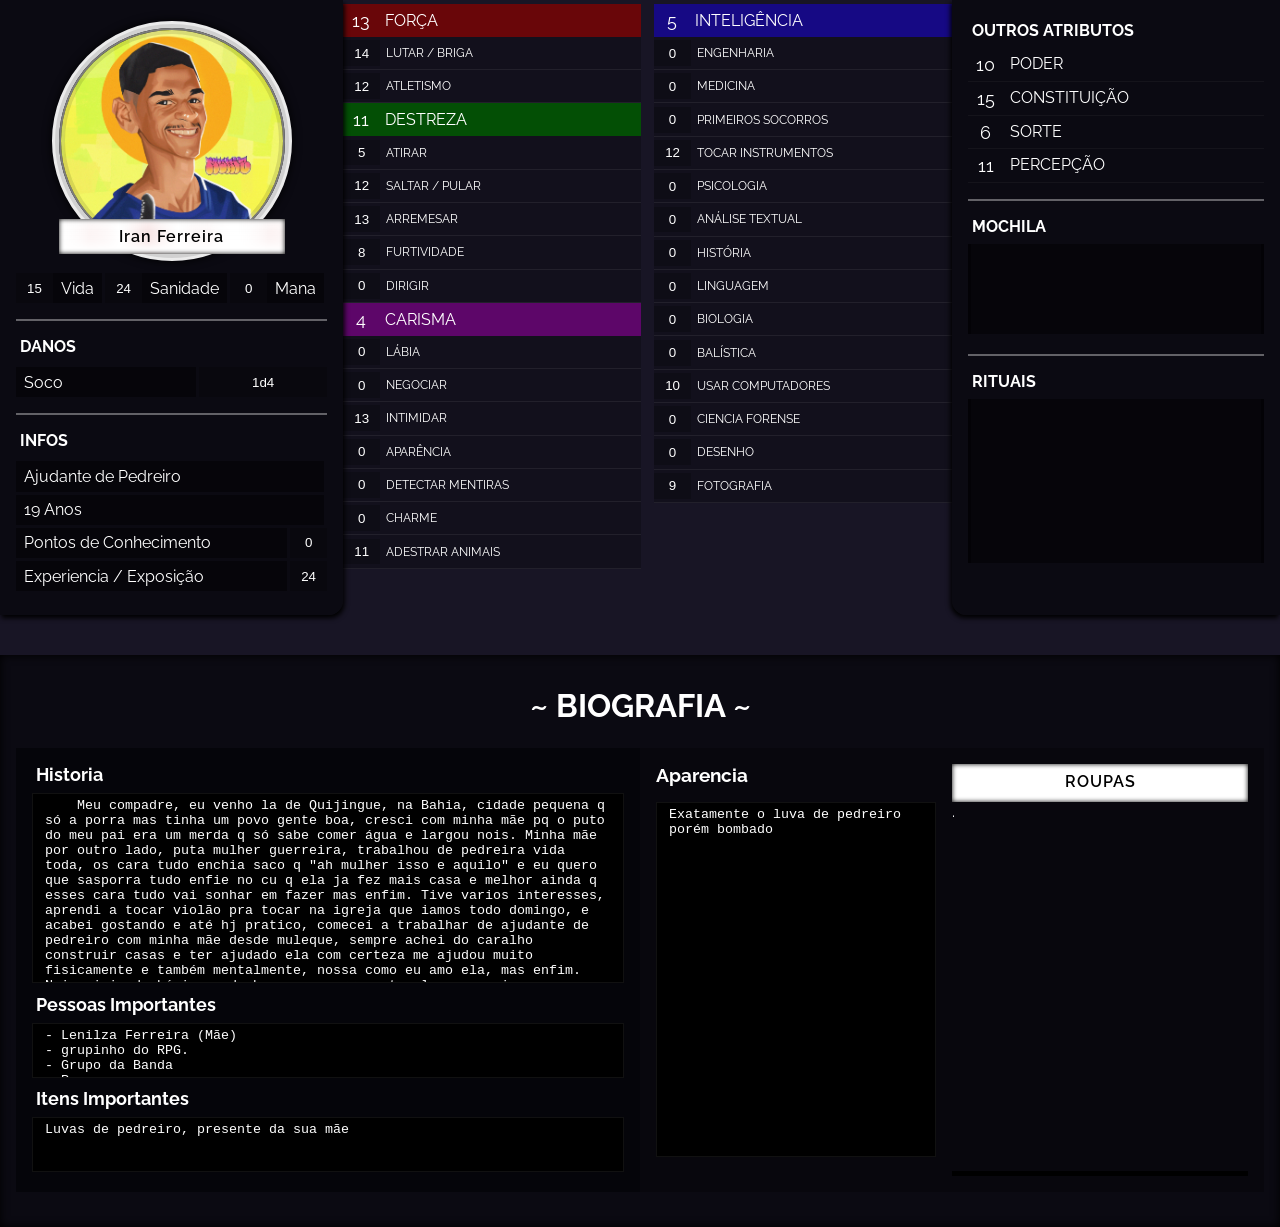
==== index.html @ b9d35552 "added index.html" ====
<!DOCTYPE html>
<html lang="pt-br">
<head>
    <meta charset="UTF-8">
    <meta http-equiv="X-UA-Compatible" content="IE=edge">
    <meta name="viewport" content="width=device-width, initial-scale=1.0">
    <link href="https://fonts.googleapis.com/css2?family=Raleway:wght@200;600&display=swap" rel="stylesheet">
    <link rel="stylesheet" href="iran.css">
    <link rel="stylesheet" href="">
    <title>Iran Ferreira</title>
    <style>

    </style>
</head>
<body>
    <main>
<!-- 
    COMEÇO DO BLOCO PRIMEIRO BLOCO
 -->

    <div class="bloco">
        <div class="left-block-container" >
            <div class="chr-img">
                <img src="./Iran_Ferreira.jpg" alt="">
            </div>
            <div class="block-text-area">
                <div class="left-block-elements lsm" >
                    <div class="teste flex-100">
                        <input type="text" name="" id="vida" class="element-value" value="15" placeholder="18">
                        <div class="element-name" id="vida-name">Vida</div>
                    </div>
                    <div class="teste flex-100">
                        <input type="text" name="" id="" class="element-value" value="24" placeholder="25">
                        <div class="element-name">Sanidade</div>
                    </div>
                    <div class="teste flex-100">
                        <input type="text" name="" id="" class="element-value" value="0" placeholder="0">
                        <div class="element-name">Mana</div>
                    </div>
                </div>
            <!-- RESERVADO PARA QUANDO FOR FAZER O SCRIPT DE ABRIR O CONTAINER DE VIDA E MORTE

                <div class="flex-100 vida-morte">
                    <input type="radio">
                    <input type="radio">
                    <input type="radio">
                    <input type="radio">
                    <input type="radio">
                    <input type="radio">
                </div> -->
            </div>
            <hr>
            <h4>DANOS</h4>
            <div class="block-text-area">
                <div class="left-block-elements">
                    <div class="element-name">Soco</div>
                    <input type="text" name="" id="" class="damage-value" value="1d4">
                </div>
                <hr>
                <h4>INFOS</h4>
                <div class="block-text-area">
                    <div class="left-block-elements">
                        <div class="element-name morte">Ajudante de Pedreiro</div>
                    </div>
                    <div class="left-block-elements">
                        <div class="element-name morte">19 Anos</div>
                    </div>
                    <div class="left-block-elements">
                        <div class="element-name">Pontos de Conhecimento</div>
                        <input type="text" name="" id="" class="element-value" value="0" placeholder="0">
                    </div>
                    <div class="left-block-elements">
                        <div class="element-name">Experiencia / Exposição</div>
                        <input type="text" name="" id="" class="element-value" value="24" placeholder="24">
                    </div>
                </div>
            </div>
        </div>
    </div>

<!-- 
    FIM DO PRIMEIRO BLOCO
    
    COMEÇO DAS PERICIAS E ATRIBUTOS DO PRIMEIRO BLOCO
 -->

    <div class="atributos-pericias a-p-first">
        
        <div class="forca">
            <div class="atributo">
                <input type="text" class="atribute-value" placeholder="0&nbsp;" value="13" id="forca-value">
                <div class="atribute-name" id="forca-name">FORÇA</div>
            </div>
            <div class="pericia-element flex-column">
                <div class="flex-100">
                    <input type="text" value="14" class="element-value pericia-value">
                    <div class="pericia-name">LUTAR / BRIGA</div>
                    <div class="down-btn">
                        
                    </div>
                </div>
                <div class="extra-elements-container">
                    <div class="flex-100 extra-elements">
                        <input type="text" value="13" class="element-value pericia-value">
                        <div class="pericia-name">BASTÕES</div>
                    </div>
                    <div class="flex-100 extra-elements">
                        <input type="text" value="15" class="element-value pericia-value">
                        <div class="pericia-name">MARTELOS</div>
                    </div>
                    <div class="flex-100 extra-elements">
                        <input type="text" value="0" class="element-value pericia-value">
                        <div class="pericia-name">LANÇAS</div>
                    </div>
                    <div class="flex-100 extra-elements">
                        <input type="text" value="0" class="element-value pericia-value">
                        <div class="pericia-name">MACHADOS</div>
                    </div>
                    <div class="flex-100 extra-elements">
                        <input type="text" value="0" class="element-value pericia-value">
                        <div class="pericia-name">ESPADAS</div>
                    </div>
                    <div class="flex-100 extra-elements">
                        <input type="text" value="0" class="element-value pericia-value">
                        <div class="pericia-name">FACAS</div>
                    </div>
                    <div class="flex-100 extra-elements">
                        <input type="text" value="0" class="element-value pericia-value">
                        <div class="pericia-name">FOICES</div>
                    </div>
                </div>
            </div>
            <div class="pericia-element">
                <input type="text" value="12" class="element-value pericia-value">
                <div class="pericia-name">ATLETISMO</div>
            </div>
        </div>
        <div class="destreza">
            <div class="atributo">
                <input type="text" class="atribute-value" placeholder="0&nbsp;" value="11" id="destreza-value">
                <div class="atribute-name" id="destreza-name">DESTREZA</div>
            </div>
            <div class="pericia-element flex-column">
                <div class="flex-100">
                    <input type="text" value="5" class="element-value pericia-value">
                    <div class="pericia-name">ATIRAR</div>
                    <div class="down-btn">
                        
                    </div>                
                </div>
                <div class="extra-elements-container">
                    <div class="flex-100 extra-elements">
                        <input type="text" value="10" class="element-value pericia-value">
                        <div class="pericia-name">PISTOLAS</div>
                    </div>
                    <div class="flex-100 extra-elements">
                        <input type="text" value="0" class="element-value pericia-value">
                        <div class="pericia-name">SHOTGUNS</div>
                    </div>
                    <div class="flex-100 extra-elements">
                        <input type="text" value="0" class="element-value pericia-value">
                        <div class="pericia-name">METRALHADORAS</div>
                    </div>
                    <div class="flex-100 extra-elements">
                        <input type="text" value="0" class="element-value pericia-value">
                        <div class="pericia-name">ARCO E FLECHAS</div>
                    </div>
                    <div class="flex-100 extra-elements">
                        <input type="text" value="0" class="element-value pericia-value">
                        <div class="pericia-name">SNIPER</div>
                    </div>
                    <div class="flex-100 extra-elements">
                        <input type="text" value="0" class="element-value pericia-value">
                        <div class="pericia-name">BESTA / BALESTRA</div>
                    </div>
                </div>
            </div>
            <div class="pericia-element">
                <input type="text" value="12" class="element-value pericia-value">
                <div class="pericia-name">SALTAR / PULAR</div>
            </div>
            <div class="pericia-element">
                <input type="text" value="13" class="element-value pericia-value">
                <div class="pericia-name">ARREMESAR</div>
            </div>
            <div class="pericia-element flex-column">
                <div class="flex-100">
                    <input type="text" value="8" class="element-value pericia-value">
                    <div class="pericia-name">FURTIVIDADE</div>
                    <div class="down-btn">
                        
                    </div>               
                </div>
                <div class="extra-elements-container">
                    <div class="flex-100 extra-elements">
                        <input type="text" value="0" class="element-value pericia-value">
                        <div class="pericia-name">FURTAR</div>
                    </div>
                    <div class="flex-100 extra-elements">
                        <input type="text" value="5" class="element-value pericia-value">
                        <div class="pericia-name">ARROMBAR FECHADURAS</div>
                    </div>
                    <div class="flex-100 extra-elements">
                        <input type="text" value="11" class="element-value pericia-value">
                        <div class="pericia-name">ESCONDER-SE</div>
                    </div>
                </div>
            </div>
            <div class="pericia-element">
                <input type="text" value="0" class="element-value pericia-value">
                <div class="pericia-name">DIRIGIR</div>
            </div>
        </div>
        <div class="carisma">
            <div class="atributo">
                <input type="text" class="atribute-value" placeholder="0&nbsp;" value="4" id="carisma-value">
                <div class="atribute-name" id="carisma-name">CARISMA</div>
            </div>
            <div class="pericia-element">
                <input type="text" value="0" class="element-value pericia-value">
                <div class="pericia-name">LÁBIA</div>
            </div>
            <div class="pericia-element">
                <input type="text" value="0" class="element-value pericia-value">
                <div class="pericia-name">NEGOCIAR</div>
            </div>
            <div class="pericia-element">
                <input type="text" value="13" class="element-value pericia-value">
                <div class="pericia-name">INTIMIDAR</div>
            </div>
            <div class="pericia-element">
                <input type="text" value="0" class="element-value pericia-value">
                <div class="pericia-name">APARÊNCIA</div>
            </div>
            <div class="pericia-element">
                <input type="text" value="0" class="element-value pericia-value">
                <div class="pericia-name">DETECTAR MENTIRAS</div>
            </div>
            <div class="pericia-element">
                <input type="text" value="0" class="element-value pericia-value">
                <div class="pericia-name">CHARME</div>
            </div>
            <div class="pericia-element">
                <input type="text" value="11" class="element-value pericia-value">
                <div class="pericia-name">ADESTRAR ANIMAIS</div>
            </div>
        </div>
    </div>

<!-- FIM DAS PERICIAS E ATRIBUTOS DO PRIMEIRO BLOCO

    COMEÇO DAS PERICIAS E ATRIBUTOS DO SEGUNDO BLOCO
-->

    <div class="atributos-pericias a-p-second">
        <div class="inteligencia">
            <div class="atributo">
                <input type="text" class="atribute-value" placeholder="0&nbsp;" value="5" id="inteligencia-value">
                <div class="atribute-name" id="inteligencia-name">INTELIGÊNCIA</div>
            </div>
            <div class="pericia-element flex-column">
                <div class="flex-100">
                    <input type="text" value="0" class="element-value pericia-value">
                    <div class="pericia-name">ENGENHARIA</div>
                    <div class="down-btn">
                        
                    </div>                
                </div>
                <div class="extra-elements-container">
                    <div class="flex-100 extra-elements">
                        <input type="text" value="0" class="element-value pericia-value">
                        <div class="pericia-name">ENGENHARIA DE AUTOMÓVEIS</div>
                    </div>
                    <div class="flex-100 extra-elements">
                        <input type="text" value="0" class="element-value pericia-value">
                        <div class="pericia-name">ENGENHARIA EXPLOSIVA</div>
                    </div>
                    <div class="flex-100 extra-elements">
                        <input type="text" value="0" class="element-value pericia-value">
                        <div class="pericia-name">ENGENHARIA DA COMPUTAÇÃO</div>
                    </div>
                </div>
            </div>
            <div class="pericia-element">
                <input type="text" value="0" class="element-value pericia-value">
                <div class="pericia-name">MEDICINA</div>
            </div>
            <div class="pericia-element">
                <input type="text" value="0" class="element-value pericia-value">
                <div class="pericia-name">PRIMEIROS SOCORROS</div>
            </div>
            <div class="pericia-element flex-column">
                <div class="flex-100">
                    <input type="text" value="12" class="element-value pericia-value">
                    <div class="pericia-name">TOCAR INSTRUMENTOS</div>
                    <div class="down-btn">
                        
                    </div>                
                </div>
                <div class="extra-elements-container">
                    <div class="flex-100 extra-elements">
                        <input type="text" value="0" class="element-value pericia-value">
                        <div class="pericia-name">PIANO</div>
                    </div>
                    <div class="flex-100 extra-elements">
                        <input type="text" value="15" class="element-value pericia-value">
                        <div class="pericia-name">VIOLÃO</div>
                    </div>
                    <div class="flex-100 extra-elements">
                        <input type="text" value="9" class="element-value pericia-value">
                        <div class="pericia-name">GUITARRA</div>
                    </div>
                    <div class="flex-100 extra-elements">
                        <input type="text" value="0" class="element-value pericia-value">
                        <div class="pericia-name">VIOLINO</div>
                    </div>
                    <div class="flex-100 extra-elements">
                        <input type="text" value="0" class="element-value pericia-value">
                        <div class="pericia-name">BATERIA</div>
                    </div>
                </div>
            </div>
            <div class="pericia-element">
                <input type="text" value="0" class="element-value pericia-value">
                <div class="pericia-name">PSICOLOGIA</div>
            </div>
            <div class="pericia-element">
                <input type="text" value="0" class="element-value pericia-value">
                <div class="pericia-name">ANÁLISE TEXTUAL</div>
            </div>
            <div class="pericia-element">
                <input type="text" value="0" class="element-value pericia-value">
                <div class="pericia-name">HISTÓRIA</div>
            </div>
            <div class="pericia-element">
                <input type="text" value="0" class="element-value pericia-value">
                <div class="pericia-name">LINGUAGEM</div>
            </div>
            <div class="pericia-element">
                <input type="text" value="0" class="element-value pericia-value">
                <div class="pericia-name">BIOLOGIA</div>
            </div>
            <div class="pericia-element">
                <input type="text" value="0" class="element-value pericia-value">
                <div class="pericia-name">BALÍSTICA</div>
            </div>
            <div class="pericia-element">
                <input type="text" value="10" class="element-value pericia-value">
                <div class="pericia-name">USAR COMPUTADORES</div>
            </div>
            <div class="pericia-element flex-column">
                <div class="flex-100">
                    <input type="text" value="0" class="element-value pericia-value">
                    <div class="pericia-name">CIENCIA FORENSE</div>
                    <div class="down-btn">
                        
                    </div>               
                </div>
                <div class="extra-elements-container">
                    <div class="flex-100 extra-elements">
                        <input type="text" value="0" class="element-value pericia-value">
                        <div class="pericia-name">CRIMINALISTICA</div>
                    </div>
                    <div class="flex-100 extra-elements">
                        <input type="text" value="0" class="element-value pericia-value">
                        <div class="pericia-name">TOXICOLOGIA FORENSE</div>
                    </div>
                    <div class="flex-100 extra-elements">
                        <input type="text" value="0" class="element-value pericia-value">
                        <div class="pericia-name">ANTROPOLOGIA FORENSE</div>
                    </div>
                </div>
            </div>
            <div class="pericia-element">
                <input type="text" value="0" class="element-value pericia-value">
                <div class="pericia-name">DESENHO</div>
            </div>
            <div class="pericia-element">
                <input type="text" value="9" class="element-value pericia-value">
                <div class="pericia-name">FOTOGRAFIA</div>
            </div>
        </div>
    </div>

    <!--
        FIM DAS PERICIAS E ATRIBUTOS DO SEGUNDO BLOCO

        COMEÇO DO SEGUNDO BLOCO
     -->

    <div class="bloco">
        <div class="left-block-container" >
            <div class="block-text-area">
                <h4>OUTROS ATRIBUTOS</h4>
                <div class="atributo outros-atributos">
                    <input type="text" class="atribute-value" placeholder="0&nbsp;" value="10" id="poder-value">
                    <div id="poder-name">PODER</div>
                </div>
                <div class="atributo outros-atributos">
                    <input type="text" class="atribute-value" placeholder="0&nbsp;" value="15" id="constituicao-value">
                    <div id="constituicao-name">CONSTITUIÇÃO</div>
                </div>
                <div class="atributo outros-atributos">
                    <input type="text" class="atribute-value" placeholder="0&nbsp;" value="6" id="sorte-value">
                    <div id="sorte-name">SORTE</div>
                </div>
                <div class="atributo outros-atributos">
                    <input type="text" class="atribute-value" placeholder="0&nbsp;" value="11" id="percepcao-value">
                    <div id="percepcao-name">PERCEPÇÃO</div>
                </div>
                <hr>
                <h4>MOCHILA</h4>
                <textarea name="" id=""  rows="5" spellcheck="false"></textarea>
            <hr>
            <div class="block-text-area">
            <h4>RITUAIS</h4>
                <textarea name="" id="" rows="10" class="magias" spellcheck="false"></textarea>
            </div>
        </div>
    </div>
</div>
</main>
<!-- FIM DO SEGUNDO BLOCO -->

<!-- COMEÇO BIOGRAFIA -->
<div class="biografia">
    <h1>~ BIOGRAFIA ~</h1>
    <div class="flex-100">
        <div class="historia">
            <div class="historia-escrita">
                <h4>Historia</h4>
                <textarea name="" id="" rows="12" class="imp-input" spellcheck="false">
    Meu compadre, eu venho la de Quijingue, na Bahia, cidade pequena q só a porra mas tinha um povo gente boa, cresci com minha mãe pq o puto do meu pai era um merda q só sabe comer água e largou nois. Minha mãe por outro lado, puta mulher guerreira, trabalhou de pedreira vida toda, os cara tudo enchia saco q "ah mulher isso e aquilo" e eu quero que sasporra tudo enfie no cu q ela ja fez mais casa e melhor ainda q esses cara tudo vai sonhar em fazer mas enfim. Tive varios interesses, aprendi a tocar violão pra tocar na igreja que iamos todo domingo, e acabei gostando e até hj pratico, comecei a trabalhar de ajudante de pedreiro com minha mãe desde muleque, sempre achei do caralho construir casas e ter ajudado ela com certeza me ajudou muito fisicamente e também mentalmente, nossa como eu amo ela, mas enfim. Nois vivia do básico e do bom, mas porra pvt, ela conseguiu esse trabalho em São Paulo pra construir um metro la, tava oferecendo moradia e os caralho, acabamo indo e tamo aqui a 1 ano já, n vou mentir q é confuso pra porra ir prum lugar novo mas é do cacete, fiz amizade com um povo batendo uma bola no pique e uns outro por ai e tmj, agora é ajudar minha mãe nessa zorra pq puta merda cidade grande ta cheio dum rebanho de puta.</textarea>
                </div>
            <div class="importantes">
                <div>
                    <h4>Pessoas Importantes</h4>
                    <textarea name="" id="" rows="3" class="imp-input" spellcheck="false">- Lenilza Ferreira (Mãe)
- grupinho do RPG.
- Grupo da Banda
- Ruy
- Aby</textarea>
                </div>
                <div>
                    <h4>Itens Importantes</h4>
                    <textarea name="" id="" rows="3" class="imp-input" spellcheck="false">Luvas de pedreiro, presente da sua mãe</textarea>
                </div>
            </div>
        </div>
        <div class="aparencia flex-100">
            <div class="descr-container">
                <h3>Aparencia</h3>
                <div class="descricao">
                    <textarea name="" id="" rows="23" class="imp-input" spellcheck="false">Exatamente o luva de pedreiro porém bombado</textarea>
                </div>
            </div>
            <div class="chr-cloth">
                .
            </div>
        </div>
    </div>
</div>
<!-- FIM BIOGRAFIA -->

<!-- COMEÇO FOOTER -->
<footer>
    
</footer>


<script src="iran.js"></script>
</body>
</html>
---- iran.css ----
/* 
            TO-DO LIST

            - Make sure the biografy is responsable
            - Make an Footer
        */



        /* 
        COMEÇO CONFIGURAÇÕES GERAIS
        */

        :root {
            /* General settings */
            --general-bgr-clr: #181525;
            --general-txt-clr: #fff;
            --inputs-bgr-clr: rgba(0, 0, 0, 0.212);
            --inputs-brd-clr: #01000386;
            --hr-clr: rgba(238, 238, 238, 0.39);

            /* Blocks settings */
            --blocks-bgr-clr: #01000386;
            --blocks-shdw-clr: black;

            /* Blocks elements settings */
            --blocks-element-bgr-clr: rgba(0, 0, 0, 0.459);
        }
        * {
            padding: 0;
            margin: 0;
            box-sizing: border-box;
        }
        main {
            display: flex;
        }
        body {
            font-family: Raleway , sans-serif;
            background-color: var(--general-bgr-clr);
            color: var(--general-txt-clr);
        }
        hr {
            margin: 1rem 0 1rem 0;
            border: 1px solid var(--hr-clr);
        }
        h4 {
            padding-bottom: .5rem;
            margin-left: .25rem;
        }
        a {
            text-decoration: none;
            color: currentColor;
        }
        input[type= text] , textarea{
            transition: box-shadow .15s ease;
            color: var(--general-txt-clr);
            border: none;
        }
        input {
            text-align: center;
        }
        input:focus[type=text] , textarea:focus {
            outline: none;
            box-shadow: 0 0 2px rgba(255, 255, 255, 0.521);
        }
        .element-value {
            max-width: 5ch;
            padding: 1%;
            background-color: var(--inputs-bgr-clr);
            border-inline: 1px solid var(--inputs-brd-clr);
        }


        /* CONFIGURAÇÕES GERAIS FIM*/

        /* COMEÇO DAS CONFIGURAÇÕES DO BLOCO */


        .bloco {
            background-color: var(--blocks-bgr-clr);
            box-shadow: 1.5px 3px 5px var(--blocks-shdw-clr);
            flex-basis: 27.5%;
            z-index: 1;
            border-radius: 0 0 .9rem 0;
            padding-block: .5rem;
        }
        .bloco:nth-child(4) {
            box-shadow: -1.5px 3px 5px var(--blocks-shdw-clr);
            border-radius: 0 0 0 .9rem;
        }
        .left-block-container {
            margin: .8125rem 1rem 0 1rem;
            padding-bottom: 1rem;
        }
        .left-block-elements {
            display: flex;
            margin-top: 3px;
            width: 100%;
        }
        .element-name {
            padding: .35rem .5rem;
            margin-right: 3px;
            flex-basis: 100%;
            position: relative;
            background-color: var(--blocks-element-bgr-clr);
        }
        .damage-value {
            max-width: 8rem;
            background-color: var(--inputs-bgr-clr);
            color: #fff;
            border-inline: 3px solid var(--inputs-brd-clr);
        }

        /* RESERVADO PARA QUANDO FOR FAZER O SCRIPT DE APARECER O CONTAINER DE VIDA E MORTE */

        /* .vida-morte {
            justify-content: space-around;
            background: rgb(78,46,39);
            background: linear-gradient(297deg, rgba(78,46,39,0.5) 50%, rgba(45,83,43,0.5) 50%);
            padding: .4125rem;
        } */


        /* FIM DAS CONFIGURAÇÕES DE BLOCO */

        /* COMEÇO DAS CONFIGURAÇÕES DO PRIMEIRO BLOCO */


        .chr-img {
            width: 15rem;
            height: 15rem;
            border-radius: 50%;
            position: relative;
            box-shadow: 0 0 10px black;
            margin-bottom: 0.75rem;
            margin: 0.75rem auto;
            border: 7px solid rgb(235, 235, 235);
            outline-offset: -10px;
        }
        .chr-img::after {
            content: 'Iran Ferreira';
            background-color: rgb(204, 63, 63);
            color: black;
            font-weight: 600;
            letter-spacing: 1px;
            padding: 0.5rem 0;
            text-align: center;
            position: absolute;
            bottom: 0;
            left: 0;
            width: 100%;
            box-shadow: inset 0 0 5px black;
            background-image: repeating-linear-gradient(15deg, transparent, #fff 0px, transparent 30px, transparent 30px, #ffffff 60px), repeating-linear-gradient(90deg, black, #ffffff 0px, transparent 30px, transparent 30px, #ffffff 60px), repeating-linear-gradient(120deg, #ffffff, #ffffff 0px, transparent 30px, transparent 30px, #ffffff 60px), repeating-linear-gradient(340deg, #ffffff, #ffffff 0px, transparent 30px, transparent 30px, #ffffff 60px);
            background-size: 1px calc(100% + 120px), calc(100% + 120px) 1px, 1px calc(100% + 120px) , calc(100% + 120px) 1px;
            background-position: 0 0, 0 0, 100% 0, 0 100%;
            animation: borderAnimation 5s infinite reverse;
        }
        
        @keyframes borderAnimation {
            from { background-position: 0 0, -120px 0, 100% -120px, 0 100%; }
            to { background-position: 0 -120px, 0 0, 100% 0, -120px 100%; }
        }

        /*

        NO CASO DO PERSONAGEM TER ARMADURA TIRAR COMENTARIO
        
         .chr-img::before {
            content: '0';          <- VALOR DA ARMADURA
            text-align: center;
            padding-top: .75rem;
            font-weight: 600;
            width: 3rem;
            height: 3rem;
            top: -10px;
            left: -5px;
            position: absolute;
            background-image: url(https://static.thenounproject.com/png/1156891-200.png);
            background-size: contain;
            background-repeat: no-repeat;
            z-index: -1;
            transition: width .1s ease , height .1s ease , padding-top .1s ease;
        }
        .chr-img:hover::before  {
            width: 3.5rem;
            height: 3.5rem;
            padding-top: 1rem;
            z-index: 1;
        } */

        .chr-img img {
            width: 100%;
            height: 100%;
            border-radius: 50%;
            object-position: 0 0;
            transition: border .1s ease;
            border: 2px solid rgb(139, 139, 139);
            outline: 10px solid rgba(0, 0, 0, 0.11);
            outline-offset: -6px;
        }

        /* FIM DAS CONFIGURAÇÕES DO PRIMEIRO BLOCO */

        /* INICIO ATRIBUTOS E PERICIAS */

        .atributos-pericias {
            padding-top: 0.25rem;
            flex-basis: 25%;
        }
        .pericia-element {
            display: flex;
            padding-block: 0.20rem;
            background-color: rgba(0, 0, 0, 0.250);
            border-bottom:1px solid rgba(255, 255, 255, 0.068);
        }
        .atributos-pericias .pericia-name , .atributo {
            display: flex;
            flex-direction: row;
            padding: 2%;
        }
        .atribute-name {
            height: 100%;
            margin: auto 0;
            cursor: pointer;
        }
        .pericia-name, .outros-atributos div {
            cursor: pointer;
        }
        .atribute-value {
            max-width: 2.5ch;
            background-color: transparent;
            font-family: Raleway , sans-serif;
            font-size: 1.125rem;
            border-right: 1px solid var(--general-txt-clr);
            margin-right: 0.5rem;
            padding-right: .25rem;
        }
        .a-p-first {
            margin-right: 0.5%;
        }
        .forca .atributo{
            background-color: rgba(124, 3, 3, 0.808);
        }
        .destreza .atributo {
            background-color: rgba(0, 90, 0, 0.856);
        }
        .inteligencia .atributo {
            background-color: rgba(21, 3, 179, 0.671);
        }
        .carisma .atributo {
            background-color: #7b0086b4;
        }
        .flex-100 {
            display: flex;
            width: 100%;
        }
        .extra-elements {
            background-color: rgba(133, 133, 133, 0.096);
            opacity: 0;
            height: 1.75rem;
            display: none;
            transition: opacity .3s ease, display .3s;
        }
        .flex-column {
            flex-direction: column;
        }
        .down-btn:active .extra-elements {
            opacity: 1;
            display: flex;
        }
        .down-btn {
            background-image: url(https://icon-library.com/images/white-down-arrow-icon/white-down-arrow-icon-9.jpg);
            margin: auto .2rem auto auto;
            background-size: contain;
            background-position: center;
            background-repeat: no-repeat;
            opacity: .1;
            padding: .3rem 1rem;
            cursor: pointer;
        }
        .flex-column:active .down-btn {
            transform: rotate(180deg);
        }

        
        /* FIM DE ATRIBUTOS E PERICIAS */
        
        /* INICIO DAS CONFIGURAÇÕES DO SEGUNDO BLOCO */
        
        .outros-atributos {
            border-bottom:1px solid rgba(255, 255, 255, 0.041);
            margin: auto 0;
            line-height: 1.25rem;
        }
        textarea {
            resize: none;
            width: 100%;
            background-color: var(--blocks-element-bgr-clr);
            border-inline: 3px solid var(--inputs-brd-clr);
            padding: 0.45rem;
        }
        

        /* FIM DAS CONFIGURAÇÕES DO SEGUNDO BLOCO */

        /* INICIO DAS CONFIGURAÇÕES DE BIOGRAFIA */

        .biografia {
            background-color: var(--blocks-bgr-clr);
            padding: 1rem 1rem 2.2rem 1rem;
            margin-top: 2.5rem;
            box-shadow: inset 0 0 10px black;
        }
        .historia {
            background-color: var(--blocks-bgr-clr);
            flex-basis: 50%;
            padding: 1rem;
            color: #fff;
        }
        .imp-input {
            background-color: rgb(0, 0, 0);
            border: none;
            color: var(--general-txt-clr);
            width: 100%;
            padding: .25rem .75rem;
            border:1px solid rgba(255, 255, 255, 0.068);
        }
        .aparencia {
            background-color: rgba(0, 0, 0, 0.267);
            flex-basis: 50%;
            padding: 1rem;
        }
        .importantes div:nth-child(n+1) h4{
            padding-top: .4rem;
        }
        .biografia h4 {
            font-size: 1.125rem;
        }
        h1 {
            color: var(--general-txt-clr);
            margin: 1rem 0 1.5rem 0;
            text-align: center;
        }
        .aparencia *{
            flex-basis: 50%;
        }
        .chr-cloth {
            background-image: url(https://conteudo.imguol.com.br/c/esporte/bd/2022/03/23/iran-ferreira-o-luva-de-pedreiro-foi-convidado-pela-cbf-para-assistir-brasil-x-chile-no-maracana-1648081344669_v2_3x4.jpg);
            background-size: cover;
            background-repeat: no-repeat;
            background-position: center;
            position: relative;
            border-bottom: 5px solid black;
        }
        .chr-cloth:before {
            content: 'ROUPAS';
            font-weight: 600;
            letter-spacing: 1px;
            top: -2rem;
            left: 0;
            display: block;
            padding: 0.5rem 0 .7rem 0;
            color: black;
            background-color: var(--general-txt-clr);
            text-align: center;
            box-shadow: inset 0 0 5px black;
        }
        .descricao{
            margin: 1rem 1rem 0 0;
        }


        /* FIM DAS CONFIGURAÇÕES DE BIOGRAFIA */

        /* INICIO DE RESPONSIVIDADE */

        
    /* FOR MOBILES */
        @media (max-width: 1000px) { 
            main {
                flex-direction: column;
            }
            textarea {
                height: 20rem;
            }
            .flex-column:hover .extra-elements {
                height: 2.5rem;
                visibility: visible;
                opacity: 1;
            }
            .chr-img {
                height: 18rem;
                width: 18rem;
            }
            .biografia .flex-100 {
                flex-direction: column;
            }
            .importantes textarea{
                max-height: 7rem;
            }
            .chr-cloth {
                visibility: hidden;
            }
        }

        /* FOR PHONES */
        @media (max-width: 400px) {
            .chr-img {
                height: 14rem;
                width: 14rem;
            }
            .left-block-elements.lsm{
                flex-wrap: wrap;
            }
        }
        
        /* FOR DESKTOPS */
        @media (min-width: 999px) {
            .pericia-element:not(.atributo) {
                font-size: 0.75rem;
            }
            .a-p-second {
                margin-left: 0.5%;
            }
        }

        /* FIM DE RESPONSIVIDADE */
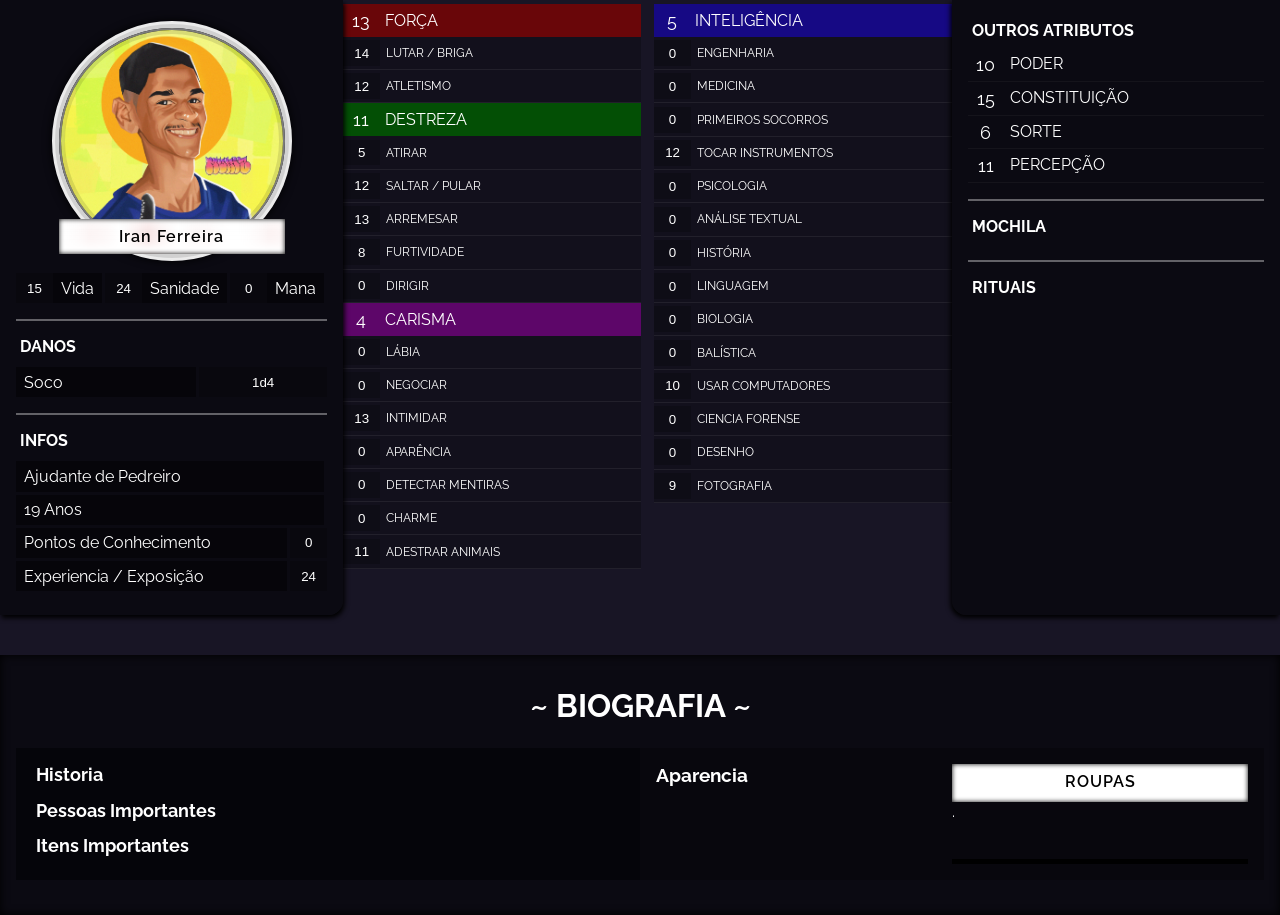
==== commit f0209b0b: "mudancas" ====
--- a/index.html
+++ b/index.html
@@ -410,11 +410,11 @@
                 </div>
                 <hr>
                 <h4>MOCHILA</h4>
-                <textarea name="" id=""  rows="5" spellcheck="false"></textarea>
+                <!-- <textarea name="" id=""  rows="5" spellcheck="false"></textarea> -->
             <hr>
             <div class="block-text-area">
             <h4>RITUAIS</h4>
-                <textarea name="" id="" rows="10" class="magias" spellcheck="false"></textarea>
+                <!-- <textarea name="" id="" rows="10" class="magias" spellcheck="false"></textarea> -->
             </div>
         </div>
     </div>
@@ -429,21 +429,21 @@
         <div class="historia">
             <div class="historia-escrita">
                 <h4>Historia</h4>
-                <textarea name="" id="" rows="12" class="imp-input" spellcheck="false">
-    Meu compadre, eu venho la de Quijingue, na Bahia, cidade pequena q só a porra mas tinha um povo gente boa, cresci com minha mãe pq o puto do meu pai era um merda q só sabe comer água e largou nois. Minha mãe por outro lado, puta mulher guerreira, trabalhou de pedreira vida toda, os cara tudo enchia saco q "ah mulher isso e aquilo" e eu quero que sasporra tudo enfie no cu q ela ja fez mais casa e melhor ainda q esses cara tudo vai sonhar em fazer mas enfim. Tive varios interesses, aprendi a tocar violão pra tocar na igreja que iamos todo domingo, e acabei gostando e até hj pratico, comecei a trabalhar de ajudante de pedreiro com minha mãe desde muleque, sempre achei do caralho construir casas e ter ajudado ela com certeza me ajudou muito fisicamente e também mentalmente, nossa como eu amo ela, mas enfim. Nois vivia do básico e do bom, mas porra pvt, ela conseguiu esse trabalho em São Paulo pra construir um metro la, tava oferecendo moradia e os caralho, acabamo indo e tamo aqui a 1 ano já, n vou mentir q é confuso pra porra ir prum lugar novo mas é do cacete, fiz amizade com um povo batendo uma bola no pique e uns outro por ai e tmj, agora é ajudar minha mãe nessa zorra pq puta merda cidade grande ta cheio dum rebanho de puta.</textarea>
+                <!-- <textarea name="" id="" rows="12" class="imp-input" spellcheck="false">
+    Meu compadre, eu venho la de Quijingue, na Bahia, cidade pequena q só a porra mas tinha um povo gente boa, cresci com minha mãe pq o puto do meu pai era um merda q só sabe comer água e largou nois. Minha mãe por outro lado, puta mulher guerreira, trabalhou de pedreira vida toda, os cara tudo enchia saco q "ah mulher isso e aquilo" e eu quero que sasporra tudo enfie no cu q ela ja fez mais casa e melhor ainda q esses cara tudo vai sonhar em fazer mas enfim. Tive varios interesses, aprendi a tocar violão pra tocar na igreja que iamos todo domingo, e acabei gostando e até hj pratico, comecei a trabalhar de ajudante de pedreiro com minha mãe desde muleque, sempre achei do caralho construir casas e ter ajudado ela com certeza me ajudou muito fisicamente e também mentalmente, nossa como eu amo ela, mas enfim. Nois vivia do básico e do bom, mas porra pvt, ela conseguiu esse trabalho em São Paulo pra construir um metro la, tava oferecendo moradia e os caralho, acabamo indo e tamo aqui a 1 ano já, n vou mentir q é confuso pra porra ir prum lugar novo mas é do cacete, fiz amizade com um povo batendo uma bola no pique e uns outro por ai e tmj, agora é ajudar minha mãe nessa zorra pq puta merda cidade grande ta cheio dum rebanho de puta.</textarea> -->
                 </div>
             <div class="importantes">
                 <div>
                     <h4>Pessoas Importantes</h4>
-                    <textarea name="" id="" rows="3" class="imp-input" spellcheck="false">- Lenilza Ferreira (Mãe)
+                    <!-- <textarea name="" id="" rows="3" class="imp-input" spellcheck="false">- Lenilza Ferreira (Mãe)
 - grupinho do RPG.
 - Grupo da Banda
 - Ruy
-- Aby</textarea>
+- Aby</textarea> -->
                 </div>
                 <div>
                     <h4>Itens Importantes</h4>
-                    <textarea name="" id="" rows="3" class="imp-input" spellcheck="false">Luvas de pedreiro, presente da sua mãe</textarea>
+                    <!-- <textarea name="" id="" rows="3" class="imp-input" spellcheck="false">Luvas de pedreiro, presente da sua mãe</textarea> -->
                 </div>
             </div>
         </div>
@@ -451,7 +451,7 @@
             <div class="descr-container">
                 <h3>Aparencia</h3>
                 <div class="descricao">
-                    <textarea name="" id="" rows="23" class="imp-input" spellcheck="false">Exatamente o luva de pedreiro porém bombado</textarea>
+                    <!-- <textarea name="" id="" rows="23" class="imp-input" spellcheck="false">Exatamente o luva de pedreiro porém bombado</textarea> -->
                 </div>
             </div>
             <div class="chr-cloth">
--- a/iran.css
+++ b/iran.css
@@ -257,16 +257,17 @@
         .extra-elements {
             background-color: rgba(133, 133, 133, 0.096);
             opacity: 0;
-            height: 1.75rem;
-            display: none;
-            transition: opacity .3s ease, display .3s;
+            height: 0;
+            visibility: collapse;
+            transition: height .2s ease-in, opacity .3s ease, visibility .3s;
         }
         .flex-column {
             flex-direction: column;
         }
-        .down-btn:active .extra-elements {
+        .flex-column:active .extra-elements {
+            height: 1.75rem;
             opacity: 1;
-            display: flex;
+            visibility: visible;
         }
         .down-btn {
             background-image: url(https://icon-library.com/images/white-down-arrow-icon/white-down-arrow-icon-9.jpg);
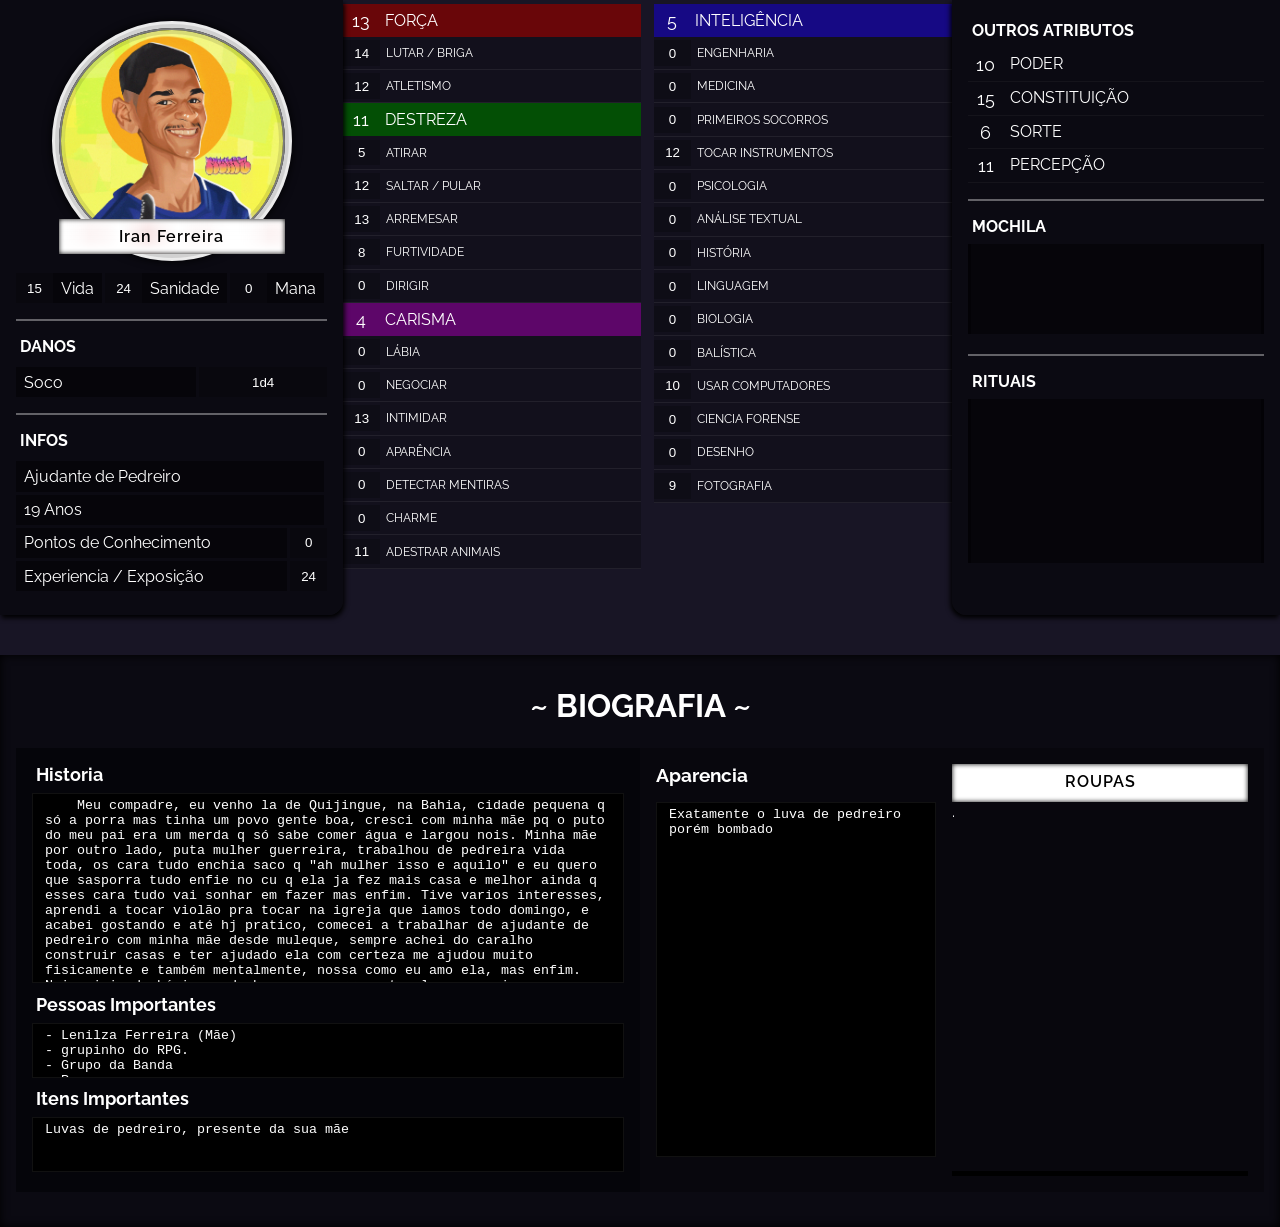
==== commit b8614323: "most recent adds" ====
--- a/index.html
+++ b/index.html
@@ -410,11 +410,11 @@
                 </div>
                 <hr>
                 <h4>MOCHILA</h4>
-                <!-- <textarea name="" id=""  rows="5" spellcheck="false"></textarea> -->
+                <textarea name="" id=""  rows="5" spellcheck="false"></textarea>
             <hr>
             <div class="block-text-area">
             <h4>RITUAIS</h4>
-                <!-- <textarea name="" id="" rows="10" class="magias" spellcheck="false"></textarea> -->
+                <textarea name="" id="" rows="10" class="magias" spellcheck="false"></textarea>
             </div>
         </div>
     </div>
@@ -429,21 +429,21 @@
         <div class="historia">
             <div class="historia-escrita">
                 <h4>Historia</h4>
-                <!-- <textarea name="" id="" rows="12" class="imp-input" spellcheck="false">
-    Meu compadre, eu venho la de Quijingue, na Bahia, cidade pequena q só a porra mas tinha um povo gente boa, cresci com minha mãe pq o puto do meu pai era um merda q só sabe comer água e largou nois. Minha mãe por outro lado, puta mulher guerreira, trabalhou de pedreira vida toda, os cara tudo enchia saco q "ah mulher isso e aquilo" e eu quero que sasporra tudo enfie no cu q ela ja fez mais casa e melhor ainda q esses cara tudo vai sonhar em fazer mas enfim. Tive varios interesses, aprendi a tocar violão pra tocar na igreja que iamos todo domingo, e acabei gostando e até hj pratico, comecei a trabalhar de ajudante de pedreiro com minha mãe desde muleque, sempre achei do caralho construir casas e ter ajudado ela com certeza me ajudou muito fisicamente e também mentalmente, nossa como eu amo ela, mas enfim. Nois vivia do básico e do bom, mas porra pvt, ela conseguiu esse trabalho em São Paulo pra construir um metro la, tava oferecendo moradia e os caralho, acabamo indo e tamo aqui a 1 ano já, n vou mentir q é confuso pra porra ir prum lugar novo mas é do cacete, fiz amizade com um povo batendo uma bola no pique e uns outro por ai e tmj, agora é ajudar minha mãe nessa zorra pq puta merda cidade grande ta cheio dum rebanho de puta.</textarea> -->
+                <textarea name="" id="" rows="12" class="imp-input" spellcheck="false">
+    Meu compadre, eu venho la de Quijingue, na Bahia, cidade pequena q só a porra mas tinha um povo gente boa, cresci com minha mãe pq o puto do meu pai era um merda q só sabe comer água e largou nois. Minha mãe por outro lado, puta mulher guerreira, trabalhou de pedreira vida toda, os cara tudo enchia saco q "ah mulher isso e aquilo" e eu quero que sasporra tudo enfie no cu q ela ja fez mais casa e melhor ainda q esses cara tudo vai sonhar em fazer mas enfim. Tive varios interesses, aprendi a tocar violão pra tocar na igreja que iamos todo domingo, e acabei gostando e até hj pratico, comecei a trabalhar de ajudante de pedreiro com minha mãe desde muleque, sempre achei do caralho construir casas e ter ajudado ela com certeza me ajudou muito fisicamente e também mentalmente, nossa como eu amo ela, mas enfim. Nois vivia do básico e do bom, mas porra pvt, ela conseguiu esse trabalho em São Paulo pra construir um metro la, tava oferecendo moradia e os caralho, acabamo indo e tamo aqui a 1 ano já, n vou mentir q é confuso pra porra ir prum lugar novo mas é do cacete, fiz amizade com um povo batendo uma bola no pique e uns outro por ai e tmj, agora é ajudar minha mãe nessa zorra pq puta merda cidade grande ta cheio dum rebanho de puta.</textarea>
                 </div>
             <div class="importantes">
                 <div>
                     <h4>Pessoas Importantes</h4>
-                    <!-- <textarea name="" id="" rows="3" class="imp-input" spellcheck="false">- Lenilza Ferreira (Mãe)
+                    <textarea name="" id="" rows="3" class="imp-input" spellcheck="false">- Lenilza Ferreira (Mãe)
 - grupinho do RPG.
 - Grupo da Banda
 - Ruy
-- Aby</textarea> -->
+- Aby</textarea>
                 </div>
                 <div>
                     <h4>Itens Importantes</h4>
-                    <!-- <textarea name="" id="" rows="3" class="imp-input" spellcheck="false">Luvas de pedreiro, presente da sua mãe</textarea> -->
+                    <textarea name="" id="" rows="3" class="imp-input" spellcheck="false">Luvas de pedreiro, presente da sua mãe</textarea>
                 </div>
             </div>
         </div>
@@ -451,7 +451,7 @@
             <div class="descr-container">
                 <h3>Aparencia</h3>
                 <div class="descricao">
-                    <!-- <textarea name="" id="" rows="23" class="imp-input" spellcheck="false">Exatamente o luva de pedreiro porém bombado</textarea> -->
+                    <textarea name="" id="" rows="23" class="imp-input" spellcheck="false">Exatamente o luva de pedreiro porém bombado</textarea>
                 </div>
             </div>
             <div class="chr-cloth">
--- a/iran.css
+++ b/iran.css
@@ -222,9 +222,11 @@
             height: 100%;
             margin: auto 0;
             cursor: pointer;
+            user-select: none
         }
         .pericia-name, .outros-atributos div {
             cursor: pointer;
+            user-select: none
         }
         .atribute-value {
             max-width: 2.5ch;
@@ -256,19 +258,23 @@
         }
         .extra-elements {
             background-color: rgba(133, 133, 133, 0.096);
-            opacity: 0;
+        }
+        .extra-elements-container {
             height: 0;
-            visibility: collapse;
-            transition: height .2s ease-in, opacity .3s ease, visibility .3s;
+            display: none;
+        }
+        .flex-column:active .extra-elements-container {
+            height: fit-content;
+            display: inline-block;
         }
         .flex-column {
             flex-direction: column;
         }
-        .flex-column:active .extra-elements {
+        /* .flex-column:active .extra-elements {
             height: 1.75rem;
             opacity: 1;
             visibility: visible;
-        }
+        } */
         .down-btn {
             background-image: url(https://icon-library.com/images/white-down-arrow-icon/white-down-arrow-icon-9.jpg);
             margin: auto .2rem auto auto;
@@ -278,6 +284,7 @@
             opacity: .1;
             padding: .3rem 1rem;
             cursor: pointer;
+            z-index: +2;
         }
         .flex-column:active .down-btn {
             transform: rotate(180deg);
@@ -384,10 +391,9 @@
             textarea {
                 height: 20rem;
             }
-            .flex-column:hover .extra-elements {
-                height: 2.5rem;
-                visibility: visible;
-                opacity: 1;
+            .flex-column:hover .extra-elements-container {
+                display: inline-block;
+                height: fit-content;
             }
             .chr-img {
                 height: 18rem;
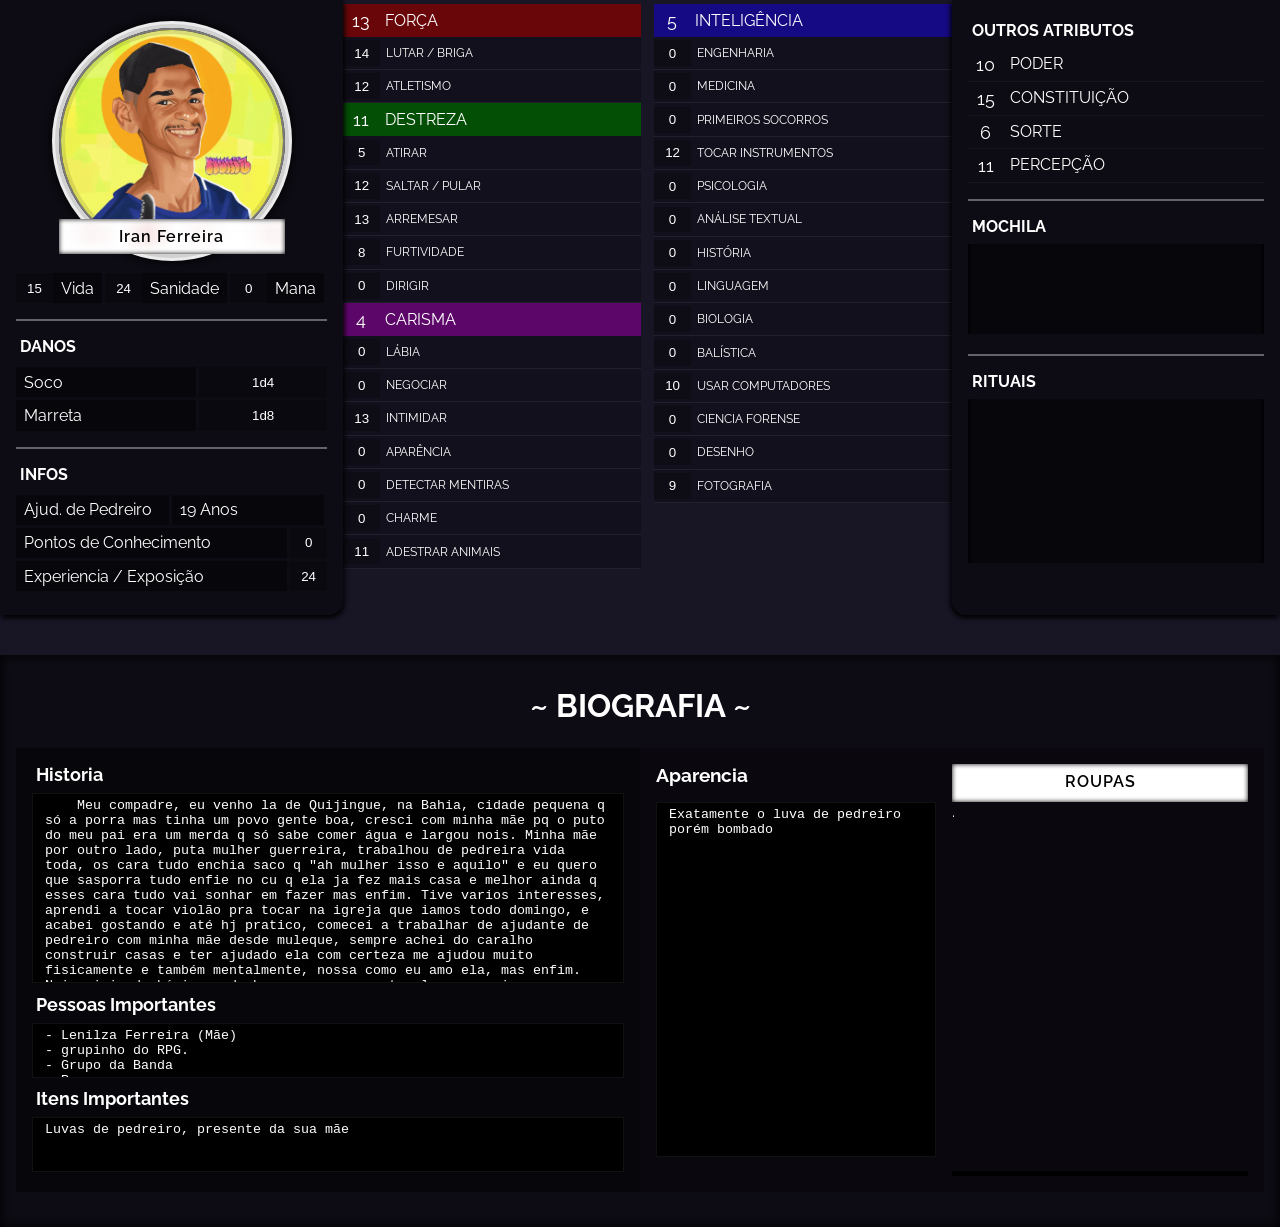
==== commit a2a8e8cf: "Barra de pontos de vida / rolagem de dados corrigida / correções estéticas" ====
--- a/index.html
+++ b/index.html
@@ -8,9 +8,6 @@
     <link rel="stylesheet" href="iran.css">
     <link rel="stylesheet" href="">
     <title>Iran Ferreira</title>
-    <style>
-
-    </style>
 </head>
 <body>
     <main>
@@ -26,7 +23,7 @@
             <div class="block-text-area">
                 <div class="left-block-elements lsm" >
                     <div class="teste flex-100">
-                        <input type="text" name="" id="vida" class="element-value" value="15" placeholder="18">
+                        <input type="text" name="" id="vida" class="element-value" value="15" placeholder="18" onchange="morrendo()">
                         <div class="element-name" id="vida-name">Vida</div>
                     </div>
                     <div class="teste flex-100">
@@ -38,16 +35,14 @@
                         <div class="element-name">Mana</div>
                     </div>
                 </div>
-            <!-- RESERVADO PARA QUANDO FOR FAZER O SCRIPT DE ABRIR O CONTAINER DE VIDA E MORTE
-
-                <div class="flex-100 vida-morte">
-                    <input type="radio">
-                    <input type="radio">
-                    <input type="radio">
-                    <input type="radio">
-                    <input type="radio">
-                    <input type="radio">
-                </div> -->
+                <div class="vida-morte">
+                    <input type="radio" name="" id="">
+                    <input type="radio" name="" id="">
+                    <input type="radio" name="" id="">
+                    <input type="radio" name="" id="">
+                    <input type="radio" name="" id="">
+                    <input type="radio" name="" id="">
+                </div>
             </div>
             <hr>
             <h4>DANOS</h4>
@@ -56,13 +51,15 @@
                     <div class="element-name">Soco</div>
                     <input type="text" name="" id="" class="damage-value" value="1d4">
                 </div>
+                <div class="left-block-elements">
+                    <div class="element-name">Marreta</div>
+                    <input type="text" name="" id="" class="damage-value" value="1d8">
+                </div>
                 <hr>
                 <h4>INFOS</h4>
                 <div class="block-text-area">
                     <div class="left-block-elements">
-                        <div class="element-name morte">Ajudante de Pedreiro</div>
-                    </div>
-                    <div class="left-block-elements">
+                        <div class="element-name morte">Ajud. de Pedreiro</div>
                         <div class="element-name morte">19 Anos</div>
                     </div>
                     <div class="left-block-elements">
@@ -88,161 +85,161 @@
         
         <div class="forca">
             <div class="atributo">
-                <input type="text" class="atribute-value" placeholder="0&nbsp;" value="13" id="forca-value">
-                <div class="atribute-name" id="forca-name">FORÇA</div>
-            </div>
-            <div class="pericia-element flex-column">
-                <div class="flex-100">
-                    <input type="text" value="14" class="element-value pericia-value">
-                    <div class="pericia-name">LUTAR / BRIGA</div>
-                    <div class="down-btn">
-                        
-                    </div>
-                </div>
-                <div class="extra-elements-container">
-                    <div class="flex-100 extra-elements">
-                        <input type="text" value="13" class="element-value pericia-value">
-                        <div class="pericia-name">BASTÕES</div>
-                    </div>
-                    <div class="flex-100 extra-elements">
-                        <input type="text" value="15" class="element-value pericia-value">
-                        <div class="pericia-name">MARTELOS</div>
-                    </div>
-                    <div class="flex-100 extra-elements">
-                        <input type="text" value="0" class="element-value pericia-value">
-                        <div class="pericia-name">LANÇAS</div>
-                    </div>
-                    <div class="flex-100 extra-elements">
-                        <input type="text" value="0" class="element-value pericia-value">
-                        <div class="pericia-name">MACHADOS</div>
-                    </div>
-                    <div class="flex-100 extra-elements">
-                        <input type="text" value="0" class="element-value pericia-value">
-                        <div class="pericia-name">ESPADAS</div>
-                    </div>
-                    <div class="flex-100 extra-elements">
-                        <input type="text" value="0" class="element-value pericia-value">
-                        <div class="pericia-name">FACAS</div>
-                    </div>
-                    <div class="flex-100 extra-elements">
-                        <input type="text" value="0" class="element-value pericia-value">
-                        <div class="pericia-name">FOICES</div>
-                    </div>
-                </div>
-            </div>
-            <div class="pericia-element">
-                <input type="text" value="12" class="element-value pericia-value">
-                <div class="pericia-name">ATLETISMO</div>
+                <input type="text" class="atribute-value rolagem-value" placeholder="0&nbsp;" value="13" id="forca-value">
+                <div class="atribute-name rolagem-name" id="forca-name">FORÇA</div>
+            </div>
+            <div class="pericia-element flex-column">
+                <div class="flex-100">
+                    <input type="text" value="14" class="element-value pericia-value rolagem-value">
+                    <div class="pericia-name rolagem-name">LUTAR / BRIGA</div>
+                    <div class="down-btn">
+                        
+                    </div>
+                </div>
+                <div class="extra-elements-container">
+                    <div class="flex-100 extra-elements">
+                        <input type="text" value="13" class="element-value pericia-value rolagem-value">
+                        <div class="pericia-name rolagem-name">BASTÕES</div>
+                    </div>
+                    <div class="flex-100 extra-elements">
+                        <input type="text" value="15" class="element-value pericia-value rolagem-value">
+                        <div class="pericia-name rolagem-name">MARTELOS</div>
+                    </div>
+                    <div class="flex-100 extra-elements">
+                        <input type="text" value="0" class="element-value pericia-value rolagem-value">
+                        <div class="pericia-name rolagem-name">LANÇAS</div>
+                    </div>
+                    <div class="flex-100 extra-elements">
+                        <input type="text" value="0" class="element-value pericia-value rolagem-value">
+                        <div class="pericia-name rolagem-name">MACHADOS</div>
+                    </div>
+                    <div class="flex-100 extra-elements">
+                        <input type="text" value="0" class="element-value pericia-value rolagem-value">
+                        <div class="pericia-name rolagem-name">ESPADAS</div>
+                    </div>
+                    <div class="flex-100 extra-elements">
+                        <input type="text" value="0" class="element-value pericia-value rolagem-value">
+                        <div class="pericia-name rolagem-name">FACAS</div>
+                    </div>
+                    <div class="flex-100 extra-elements">
+                        <input type="text" value="0" class="element-value pericia-value rolagem-value">
+                        <div class="pericia-name rolagem-name">FOICES</div>
+                    </div>
+                </div>
+            </div>
+            <div class="pericia-element">
+                <input type="text" value="12" class="element-value pericia-value rolagem-value">
+                <div class="pericia-name rolagem-name">ATLETISMO</div>
             </div>
         </div>
         <div class="destreza">
             <div class="atributo">
-                <input type="text" class="atribute-value" placeholder="0&nbsp;" value="11" id="destreza-value">
-                <div class="atribute-name" id="destreza-name">DESTREZA</div>
-            </div>
-            <div class="pericia-element flex-column">
-                <div class="flex-100">
-                    <input type="text" value="5" class="element-value pericia-value">
-                    <div class="pericia-name">ATIRAR</div>
+                <input type="text" class="atribute-value rolagem-value" placeholder="0&nbsp;" value="11" id="destreza-value">
+                <div class="atribute-name rolagem-name" id="destreza-name">DESTREZA</div>
+            </div>
+            <div class="pericia-element flex-column">
+                <div class="flex-100">
+                    <input type="text" value="5" class="element-value pericia-value rolagem-value">
+                    <div class="pericia-name rolagem-name">ATIRAR</div>
                     <div class="down-btn">
                         
                     </div>                
                 </div>
                 <div class="extra-elements-container">
                     <div class="flex-100 extra-elements">
-                        <input type="text" value="10" class="element-value pericia-value">
-                        <div class="pericia-name">PISTOLAS</div>
-                    </div>
-                    <div class="flex-100 extra-elements">
-                        <input type="text" value="0" class="element-value pericia-value">
-                        <div class="pericia-name">SHOTGUNS</div>
-                    </div>
-                    <div class="flex-100 extra-elements">
-                        <input type="text" value="0" class="element-value pericia-value">
-                        <div class="pericia-name">METRALHADORAS</div>
-                    </div>
-                    <div class="flex-100 extra-elements">
-                        <input type="text" value="0" class="element-value pericia-value">
-                        <div class="pericia-name">ARCO E FLECHAS</div>
-                    </div>
-                    <div class="flex-100 extra-elements">
-                        <input type="text" value="0" class="element-value pericia-value">
-                        <div class="pericia-name">SNIPER</div>
-                    </div>
-                    <div class="flex-100 extra-elements">
-                        <input type="text" value="0" class="element-value pericia-value">
-                        <div class="pericia-name">BESTA / BALESTRA</div>
-                    </div>
-                </div>
-            </div>
-            <div class="pericia-element">
-                <input type="text" value="12" class="element-value pericia-value">
-                <div class="pericia-name">SALTAR / PULAR</div>
-            </div>
-            <div class="pericia-element">
-                <input type="text" value="13" class="element-value pericia-value">
-                <div class="pericia-name">ARREMESAR</div>
-            </div>
-            <div class="pericia-element flex-column">
-                <div class="flex-100">
-                    <input type="text" value="8" class="element-value pericia-value">
-                    <div class="pericia-name">FURTIVIDADE</div>
+                        <input type="text" value="10" class="element-value pericia-value rolagem-value">
+                        <div class="pericia-name rolagem-name">PISTOLAS</div>
+                    </div>
+                    <div class="flex-100 extra-elements">
+                        <input type="text" value="0" class="element-value pericia-value rolagem-value">
+                        <div class="pericia-name rolagem-name">SHOTGUNS</div>
+                    </div>
+                    <div class="flex-100 extra-elements">
+                        <input type="text" value="0" class="element-value pericia-value rolagem-value">
+                        <div class="pericia-name rolagem-name">METRALHADORAS</div>
+                    </div>
+                    <div class="flex-100 extra-elements">
+                        <input type="text" value="0" class="element-value pericia-value rolagem-value">
+                        <div class="pericia-name rolagem-name">ARCO E FLECHAS</div>
+                    </div>
+                    <div class="flex-100 extra-elements">
+                        <input type="text" value="0" class="element-value pericia-value rolagem-value">
+                        <div class="pericia-name rolagem-name">SNIPER</div>
+                    </div>
+                    <div class="flex-100 extra-elements">
+                        <input type="text" value="0" class="element-value pericia-value rolagem-value">
+                        <div class="pericia-name rolagem-name">BESTA / BALESTRA</div>
+                    </div>
+                </div>
+            </div>
+            <div class="pericia-element">
+                <input type="text" value="12" class="element-value pericia-value rolagem-value">
+                <div class="pericia-name rolagem-name">SALTAR / PULAR</div>
+            </div>
+            <div class="pericia-element">
+                <input type="text" value="13" class="element-value pericia-value rolagem-value">
+                <div class="pericia-name rolagem-name">ARREMESAR</div>
+            </div>
+            <div class="pericia-element flex-column">
+                <div class="flex-100">
+                    <input type="text" value="8" class="element-value pericia-value rolagem-value">
+                    <div class="pericia-name rolagem-name">FURTIVIDADE</div>
                     <div class="down-btn">
                         
                     </div>               
                 </div>
                 <div class="extra-elements-container">
                     <div class="flex-100 extra-elements">
-                        <input type="text" value="0" class="element-value pericia-value">
-                        <div class="pericia-name">FURTAR</div>
-                    </div>
-                    <div class="flex-100 extra-elements">
-                        <input type="text" value="5" class="element-value pericia-value">
-                        <div class="pericia-name">ARROMBAR FECHADURAS</div>
-                    </div>
-                    <div class="flex-100 extra-elements">
-                        <input type="text" value="11" class="element-value pericia-value">
-                        <div class="pericia-name">ESCONDER-SE</div>
-                    </div>
-                </div>
-            </div>
-            <div class="pericia-element">
-                <input type="text" value="0" class="element-value pericia-value">
-                <div class="pericia-name">DIRIGIR</div>
+                        <input type="text" value="0" class="element-value pericia-value rolagem-value">
+                        <div class="pericia-name rolagem-name">FURTAR</div>
+                    </div>
+                    <div class="flex-100 extra-elements">
+                        <input type="text" value="5" class="element-value pericia-value rolagem-value">
+                        <div class="pericia-name rolagem-name">ARROMBAR FECHADURAS</div>
+                    </div>
+                    <div class="flex-100 extra-elements">
+                        <input type="text" value="11" class="element-value pericia-value rolagem-value">
+                        <div class="pericia-name rolagem-name">ESCONDER-SE</div>
+                    </div>
+                </div>
+            </div>
+            <div class="pericia-element">
+                <input type="text" value="0" class="element-value pericia-value rolagem-value">
+                <div class="pericia-name rolagem-name">DIRIGIR</div>
             </div>
         </div>
         <div class="carisma">
             <div class="atributo">
-                <input type="text" class="atribute-value" placeholder="0&nbsp;" value="4" id="carisma-value">
-                <div class="atribute-name" id="carisma-name">CARISMA</div>
-            </div>
-            <div class="pericia-element">
-                <input type="text" value="0" class="element-value pericia-value">
-                <div class="pericia-name">LÁBIA</div>
-            </div>
-            <div class="pericia-element">
-                <input type="text" value="0" class="element-value pericia-value">
-                <div class="pericia-name">NEGOCIAR</div>
-            </div>
-            <div class="pericia-element">
-                <input type="text" value="13" class="element-value pericia-value">
-                <div class="pericia-name">INTIMIDAR</div>
-            </div>
-            <div class="pericia-element">
-                <input type="text" value="0" class="element-value pericia-value">
-                <div class="pericia-name">APARÊNCIA</div>
-            </div>
-            <div class="pericia-element">
-                <input type="text" value="0" class="element-value pericia-value">
-                <div class="pericia-name">DETECTAR MENTIRAS</div>
-            </div>
-            <div class="pericia-element">
-                <input type="text" value="0" class="element-value pericia-value">
-                <div class="pericia-name">CHARME</div>
-            </div>
-            <div class="pericia-element">
-                <input type="text" value="11" class="element-value pericia-value">
-                <div class="pericia-name">ADESTRAR ANIMAIS</div>
+                <input type="text" class="atribute-value rolagem-value" placeholder="0&nbsp;" value="4" id="carisma-value">
+                <div class="atribute-name rolagem-name" id="carisma-name">CARISMA</div>
+            </div>
+            <div class="pericia-element">
+                <input type="text" value="0" class="element-value pericia-value rolagem-value">
+                <div class="pericia-name rolagem-name">LÁBIA</div>
+            </div>
+            <div class="pericia-element">
+                <input type="text" value="0" class="element-value pericia-value rolagem-value">
+                <div class="pericia-name rolagem-name">NEGOCIAR</div>
+            </div>
+            <div class="pericia-element">
+                <input type="text" value="13" class="element-value pericia-value rolagem-value">
+                <div class="pericia-name rolagem-name">INTIMIDAR</div>
+            </div>
+            <div class="pericia-element">
+                <input type="text" value="0" class="element-value pericia-value rolagem-value">
+                <div class="pericia-name rolagem-name">APARÊNCIA</div>
+            </div>
+            <div class="pericia-element">
+                <input type="text" value="0" class="element-value pericia-value rolagem-value">
+                <div class="pericia-name rolagem-name">DETECTAR MENTIRAS</div>
+            </div>
+            <div class="pericia-element">
+                <input type="text" value="0" class="element-value pericia-value rolagem-value">
+                <div class="pericia-name rolagem-name">CHARME</div>
+            </div>
+            <div class="pericia-element">
+                <input type="text" value="11" class="element-value pericia-value rolagem-value">
+                <div class="pericia-name rolagem-name">ADESTRAR ANIMAIS</div>
             </div>
         </div>
     </div>
@@ -255,129 +252,129 @@
     <div class="atributos-pericias a-p-second">
         <div class="inteligencia">
             <div class="atributo">
-                <input type="text" class="atribute-value" placeholder="0&nbsp;" value="5" id="inteligencia-value">
-                <div class="atribute-name" id="inteligencia-name">INTELIGÊNCIA</div>
-            </div>
-            <div class="pericia-element flex-column">
-                <div class="flex-100">
-                    <input type="text" value="0" class="element-value pericia-value">
-                    <div class="pericia-name">ENGENHARIA</div>
+                <input type="text" class="atribute-value rolagem-value" placeholder="0&nbsp;" value="5" id="inteligencia-value">
+                <div class="atribute-name rolagem-name" id="inteligencia-name">INTELIGÊNCIA</div>
+            </div>
+            <div class="pericia-element flex-column">
+                <div class="flex-100">
+                    <input type="text" value="0" class="element-value pericia-value rolagem-value">
+                    <div class="pericia-name rolagem-name">ENGENHARIA</div>
                     <div class="down-btn">
                         
                     </div>                
                 </div>
                 <div class="extra-elements-container">
                     <div class="flex-100 extra-elements">
-                        <input type="text" value="0" class="element-value pericia-value">
-                        <div class="pericia-name">ENGENHARIA DE AUTOMÓVEIS</div>
-                    </div>
-                    <div class="flex-100 extra-elements">
-                        <input type="text" value="0" class="element-value pericia-value">
-                        <div class="pericia-name">ENGENHARIA EXPLOSIVA</div>
-                    </div>
-                    <div class="flex-100 extra-elements">
-                        <input type="text" value="0" class="element-value pericia-value">
-                        <div class="pericia-name">ENGENHARIA DA COMPUTAÇÃO</div>
-                    </div>
-                </div>
-            </div>
-            <div class="pericia-element">
-                <input type="text" value="0" class="element-value pericia-value">
-                <div class="pericia-name">MEDICINA</div>
-            </div>
-            <div class="pericia-element">
-                <input type="text" value="0" class="element-value pericia-value">
-                <div class="pericia-name">PRIMEIROS SOCORROS</div>
-            </div>
-            <div class="pericia-element flex-column">
-                <div class="flex-100">
-                    <input type="text" value="12" class="element-value pericia-value">
-                    <div class="pericia-name">TOCAR INSTRUMENTOS</div>
+                        <input type="text" value="0" class="element-value pericia-value rolagem-value">
+                        <div class="pericia-name rolagem-name">ENGENHARIA DE AUTOMÓVEIS</div>
+                    </div>
+                    <div class="flex-100 extra-elements">
+                        <input type="text" value="0" class="element-value pericia-value rolagem-value">
+                        <div class="pericia-name rolagem-name">ENGENHARIA EXPLOSIVA</div>
+                    </div>
+                    <div class="flex-100 extra-elements">
+                        <input type="text" value="0" class="element-value pericia-value rolagem-value">
+                        <div class="pericia-name rolagem-name">ENGENHARIA DA COMPUTAÇÃO</div>
+                    </div>
+                </div>
+            </div>
+            <div class="pericia-element">
+                <input type="text" value="0" class="element-value pericia-value rolagem-value">
+                <div class="pericia-name rolagem-name">MEDICINA</div>
+            </div>
+            <div class="pericia-element">
+                <input type="text" value="0" class="element-value pericia-value rolagem-value">
+                <div class="pericia-name rolagem-name">PRIMEIROS SOCORROS</div>
+            </div>
+            <div class="pericia-element flex-column">
+                <div class="flex-100">
+                    <input type="text" value="12" class="element-value pericia-value rolagem-value">
+                    <div class="pericia-name rolagem-name">TOCAR INSTRUMENTOS</div>
                     <div class="down-btn">
                         
                     </div>                
                 </div>
                 <div class="extra-elements-container">
                     <div class="flex-100 extra-elements">
-                        <input type="text" value="0" class="element-value pericia-value">
-                        <div class="pericia-name">PIANO</div>
-                    </div>
-                    <div class="flex-100 extra-elements">
-                        <input type="text" value="15" class="element-value pericia-value">
-                        <div class="pericia-name">VIOLÃO</div>
-                    </div>
-                    <div class="flex-100 extra-elements">
-                        <input type="text" value="9" class="element-value pericia-value">
-                        <div class="pericia-name">GUITARRA</div>
-                    </div>
-                    <div class="flex-100 extra-elements">
-                        <input type="text" value="0" class="element-value pericia-value">
-                        <div class="pericia-name">VIOLINO</div>
-                    </div>
-                    <div class="flex-100 extra-elements">
-                        <input type="text" value="0" class="element-value pericia-value">
-                        <div class="pericia-name">BATERIA</div>
-                    </div>
-                </div>
-            </div>
-            <div class="pericia-element">
-                <input type="text" value="0" class="element-value pericia-value">
-                <div class="pericia-name">PSICOLOGIA</div>
-            </div>
-            <div class="pericia-element">
-                <input type="text" value="0" class="element-value pericia-value">
-                <div class="pericia-name">ANÁLISE TEXTUAL</div>
-            </div>
-            <div class="pericia-element">
-                <input type="text" value="0" class="element-value pericia-value">
-                <div class="pericia-name">HISTÓRIA</div>
-            </div>
-            <div class="pericia-element">
-                <input type="text" value="0" class="element-value pericia-value">
-                <div class="pericia-name">LINGUAGEM</div>
-            </div>
-            <div class="pericia-element">
-                <input type="text" value="0" class="element-value pericia-value">
-                <div class="pericia-name">BIOLOGIA</div>
-            </div>
-            <div class="pericia-element">
-                <input type="text" value="0" class="element-value pericia-value">
-                <div class="pericia-name">BALÍSTICA</div>
-            </div>
-            <div class="pericia-element">
-                <input type="text" value="10" class="element-value pericia-value">
-                <div class="pericia-name">USAR COMPUTADORES</div>
-            </div>
-            <div class="pericia-element flex-column">
-                <div class="flex-100">
-                    <input type="text" value="0" class="element-value pericia-value">
-                    <div class="pericia-name">CIENCIA FORENSE</div>
+                        <input type="text" value="0" class="element-value pericia-value rolagem-value">
+                        <div class="pericia-name rolagem-name">PIANO</div>
+                    </div>
+                    <div class="flex-100 extra-elements">
+                        <input type="text" value="15" class="element-value pericia-value rolagem-value">
+                        <div class="pericia-name rolagem-name">VIOLÃO</div>
+                    </div>
+                    <div class="flex-100 extra-elements">
+                        <input type="text" value="9" class="element-value pericia-value rolagem-value">
+                        <div class="pericia-name rolagem-name">GUITARRA</div>
+                    </div>
+                    <div class="flex-100 extra-elements">
+                        <input type="text" value="0" class="element-value pericia-value rolagem-value">
+                        <div class="pericia-name rolagem-name">VIOLINO</div>
+                    </div>
+                    <div class="flex-100 extra-elements">
+                        <input type="text" value="0" class="element-value pericia-value rolagem-value">
+                        <div class="pericia-name rolagem-name">BATERIA</div>
+                    </div>
+                </div>
+            </div>
+            <div class="pericia-element">
+                <input type="text" value="0" class="element-value pericia-value rolagem-value">
+                <div class="pericia-name rolagem-name">PSICOLOGIA</div>
+            </div>
+            <div class="pericia-element">
+                <input type="text" value="0" class="element-value pericia-value rolagem-value">
+                <div class="pericia-name rolagem-name">ANÁLISE TEXTUAL</div>
+            </div>
+            <div class="pericia-element">
+                <input type="text" value="0" class="element-value pericia-value rolagem-value">
+                <div class="pericia-name rolagem-name">HISTÓRIA</div>
+            </div>
+            <div class="pericia-element">
+                <input type="text" value="0" class="element-value pericia-value rolagem-value">
+                <div class="pericia-name rolagem-name">LINGUAGEM</div>
+            </div>
+            <div class="pericia-element">
+                <input type="text" value="0" class="element-value pericia-value rolagem-value">
+                <div class="pericia-name rolagem-name">BIOLOGIA</div>
+            </div>
+            <div class="pericia-element">
+                <input type="text" value="0" class="element-value pericia-value rolagem-value">
+                <div class="pericia-name rolagem-name">BALÍSTICA</div>
+            </div>
+            <div class="pericia-element">
+                <input type="text" value="10" class="element-value pericia-value rolagem-value">
+                <div class="pericia-name rolagem-name">USAR COMPUTADORES</div>
+            </div>
+            <div class="pericia-element flex-column">
+                <div class="flex-100">
+                    <input type="text" value="0" class="element-value pericia-value rolagem-value">
+                    <div class="pericia-name rolagem-name">CIENCIA FORENSE</div>
                     <div class="down-btn">
                         
                     </div>               
                 </div>
                 <div class="extra-elements-container">
                     <div class="flex-100 extra-elements">
-                        <input type="text" value="0" class="element-value pericia-value">
-                        <div class="pericia-name">CRIMINALISTICA</div>
-                    </div>
-                    <div class="flex-100 extra-elements">
-                        <input type="text" value="0" class="element-value pericia-value">
-                        <div class="pericia-name">TOXICOLOGIA FORENSE</div>
-                    </div>
-                    <div class="flex-100 extra-elements">
-                        <input type="text" value="0" class="element-value pericia-value">
-                        <div class="pericia-name">ANTROPOLOGIA FORENSE</div>
-                    </div>
-                </div>
-            </div>
-            <div class="pericia-element">
-                <input type="text" value="0" class="element-value pericia-value">
-                <div class="pericia-name">DESENHO</div>
-            </div>
-            <div class="pericia-element">
-                <input type="text" value="9" class="element-value pericia-value">
-                <div class="pericia-name">FOTOGRAFIA</div>
+                        <input type="text" value="0" class="element-value pericia-value rolagem-value">
+                        <div class="pericia-name rolagem-name">CRIMINALISTICA</div>
+                    </div>
+                    <div class="flex-100 extra-elements">
+                        <input type="text" value="0" class="element-value pericia-value rolagem-value">
+                        <div class="pericia-name rolagem-name">TOXICOLOGIA FORENSE</div>
+                    </div>
+                    <div class="flex-100 extra-elements">
+                        <input type="text" value="0" class="element-value pericia-value rolagem-value">
+                        <div class="pericia-name rolagem-name">ANTROPOLOGIA FORENSE</div>
+                    </div>
+                </div>
+            </div>
+            <div class="pericia-element">
+                <input type="text" value="0" class="element-value pericia-value rolagem-value">
+                <div class="pericia-name rolagem-name">DESENHO</div>
+            </div>
+            <div class="pericia-element">
+                <input type="text" value="9" class="element-value pericia-value rolagem-value">
+                <div class="pericia-name rolagem-name">FOTOGRAFIA</div>
             </div>
         </div>
     </div>
@@ -393,20 +390,20 @@
             <div class="block-text-area">
                 <h4>OUTROS ATRIBUTOS</h4>
                 <div class="atributo outros-atributos">
-                    <input type="text" class="atribute-value" placeholder="0&nbsp;" value="10" id="poder-value">
-                    <div id="poder-name">PODER</div>
+                    <input type="text" class="atribute-value rolagem-value" placeholder="0&nbsp;" value="10" id="poder-value">
+                    <div id="poder-name" class="rolagem-name">PODER</div>
                 </div>
                 <div class="atributo outros-atributos">
-                    <input type="text" class="atribute-value" placeholder="0&nbsp;" value="15" id="constituicao-value">
-                    <div id="constituicao-name">CONSTITUIÇÃO</div>
+                    <input type="text" class="atribute-value rolagem-value" placeholder="0&nbsp;" value="15" id="constituicao-value">
+                    <div id="constituicao-name" class="rolagem-name">CONSTITUIÇÃO</div>
                 </div>
                 <div class="atributo outros-atributos">
-                    <input type="text" class="atribute-value" placeholder="0&nbsp;" value="6" id="sorte-value">
-                    <div id="sorte-name">SORTE</div>
+                    <input type="text" class="atribute-value rolagem-value" placeholder="0&nbsp;" value="6" id="sorte-value">
+                    <div id="sorte-name" class="rolagem-name">SORTE</div>
                 </div>
                 <div class="atributo outros-atributos">
-                    <input type="text" class="atribute-value" placeholder="0&nbsp;" value="11" id="percepcao-value">
-                    <div id="percepcao-name">PERCEPÇÃO</div>
+                    <input type="text" class="atribute-value rolagem-value" placeholder="0&nbsp;" value="11" id="percepcao-value">
+                    <div id="percepcao-name" class="rolagem-name">PERCEPÇÃO</div>
                 </div>
                 <hr>
                 <h4>MOCHILA</h4>
--- a/iran.css
+++ b/iran.css
@@ -1,11 +1,3 @@
-        /* 
-            TO-DO LIST
-
-            - Make sure the biografy is responsable
-            - Make an Footer
-        */
-
-
 
         /* 
         COMEÇO CONFIGURAÇÕES GERAIS
@@ -20,11 +12,11 @@
             --hr-clr: rgba(238, 238, 238, 0.39);
 
             /* Blocks settings */
-            --blocks-bgr-clr: #01000386;
+            --blocks-bgr-clr: #0000007a;
             --blocks-shdw-clr: black;
 
             /* Blocks elements settings */
-            --blocks-element-bgr-clr: rgba(0, 0, 0, 0.459);
+            --blocks-element-bgr-clr: rgba(0, 0, 0, 0.45);
         }
         * {
             padding: 0;
@@ -110,15 +102,16 @@
             color: #fff;
             border-inline: 3px solid var(--inputs-brd-clr);
         }
-
-        /* RESERVADO PARA QUANDO FOR FAZER O SCRIPT DE APARECER O CONTAINER DE VIDA E MORTE */
-
-        /* .vida-morte {
+        .vida-morte {
+            display: none;
             justify-content: space-around;
             background: rgb(78,46,39);
+            border: 1px solid rgb(0, 0, 0);
+            box-shadow: inset 0 0 5px black;
+            border-top: none;
             background: linear-gradient(297deg, rgba(78,46,39,0.5) 50%, rgba(45,83,43,0.5) 50%);
             padding: .4125rem;
-        } */
+        }
 
 
         /* FIM DAS CONFIGURAÇÕES DE BLOCO */
@@ -263,33 +256,21 @@
             height: 0;
             display: none;
         }
-        .flex-column:active .extra-elements-container {
-            height: fit-content;
-            display: inline-block;
-        }
         .flex-column {
             flex-direction: column;
         }
-        /* .flex-column:active .extra-elements {
-            height: 1.75rem;
-            opacity: 1;
-            visibility: visible;
-        } */
         .down-btn {
             background-image: url(https://icon-library.com/images/white-down-arrow-icon/white-down-arrow-icon-9.jpg);
             margin: auto .2rem auto auto;
             background-size: contain;
             background-position: center;
             background-repeat: no-repeat;
-            opacity: .1;
+            opacity: .2;
             padding: .3rem 1rem;
             cursor: pointer;
             z-index: +2;
-        }
-        .flex-column:active .down-btn {
-            transform: rotate(180deg);
-        }
-
+            user-select: none;
+        }
         
         /* FIM DE ATRIBUTOS E PERICIAS */
         
@@ -391,10 +372,6 @@
             textarea {
                 height: 20rem;
             }
-            .flex-column:hover .extra-elements-container {
-                display: inline-block;
-                height: fit-content;
-            }
             .chr-img {
                 height: 18rem;
                 width: 18rem;
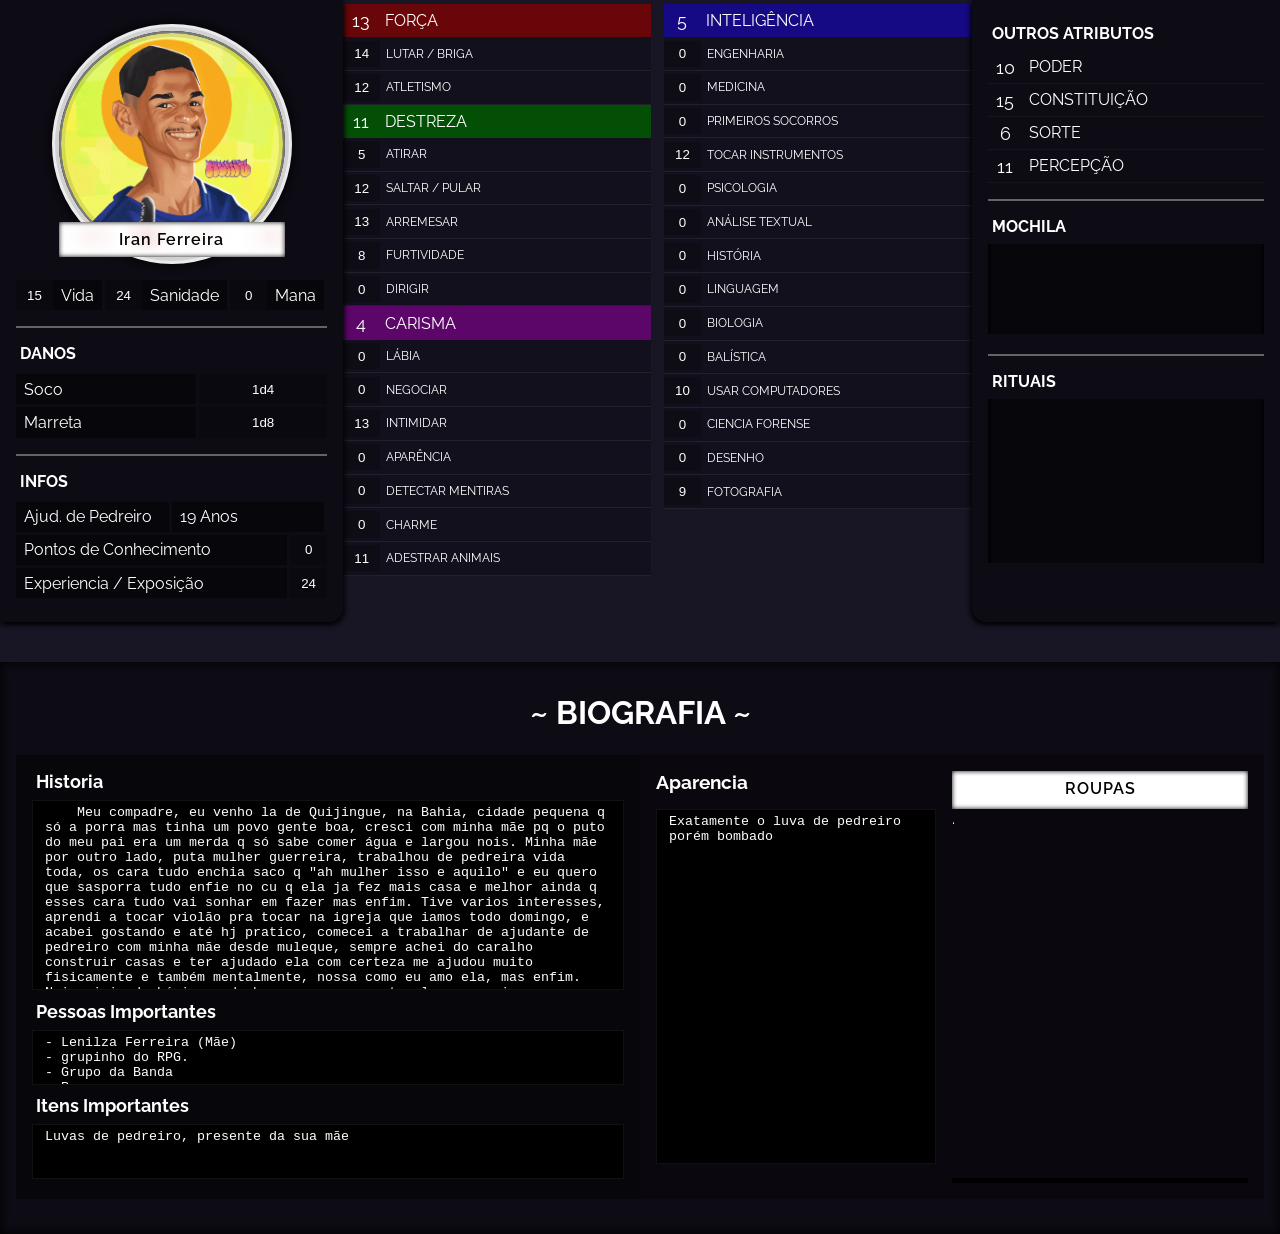
==== commit 658f47ed: "Rolagem de dano / correcoes" ====
--- a/index.html
+++ b/index.html
@@ -5,6 +5,7 @@
     <meta http-equiv="X-UA-Compatible" content="IE=edge">
     <meta name="viewport" content="width=device-width, initial-scale=1.0">
     <link href="https://fonts.googleapis.com/css2?family=Raleway:wght@200;600&display=swap" rel="stylesheet">
+    <link rel="shortcut icon" href="https://upload.wikimedia.org/wikipedia/commons/a/af/D20_icon.png" type="image/x-icon">
     <link rel="stylesheet" href="iran.css">
     <link rel="stylesheet" href="">
     <title>Iran Ferreira</title>
@@ -17,10 +18,10 @@
 
     <div class="bloco">
         <div class="left-block-container" >
-            <div class="chr-img">
-                <img src="./Iran_Ferreira.jpg" alt="">
-            </div>
             <div class="block-text-area">
+                <div class="chr-img">
+                    <img src="./Iran_Ferreira.jpg" alt="">
+                </div>
                 <div class="left-block-elements lsm" >
                     <div class="teste flex-100">
                         <input type="text" name="" id="vida" class="element-value" value="15" placeholder="18" onchange="morrendo()">
@@ -45,19 +46,20 @@
                 </div>
             </div>
             <hr>
-            <h4>DANOS</h4>
             <div class="block-text-area">
+                <h4>DANOS</h4>
                 <div class="left-block-elements">
-                    <div class="element-name">Soco</div>
+                    <div class="element-name damage-name">Soco</div>
                     <input type="text" name="" id="" class="damage-value" value="1d4">
                 </div>
                 <div class="left-block-elements">
-                    <div class="element-name">Marreta</div>
+                    <div class="element-name damage-name">Marreta</div>
                     <input type="text" name="" id="" class="damage-value" value="1d8">
                 </div>
-                <hr>
-                <h4>INFOS</h4>
+            </div>
+            <hr>
                 <div class="block-text-area">
+                    <h4>INFOS</h4>
                     <div class="left-block-elements">
                         <div class="element-name morte">Ajud. de Pedreiro</div>
                         <div class="element-name morte">19 Anos</div>
--- a/iran.css
+++ b/iran.css
@@ -71,7 +71,7 @@
         .bloco {
             background-color: var(--blocks-bgr-clr);
             box-shadow: 1.5px 3px 5px var(--blocks-shdw-clr);
-            flex-basis: 27.5%;
+            flex-basis: 25%;
             z-index: 1;
             border-radius: 0 0 .9rem 0;
             padding-block: .5rem;
@@ -81,8 +81,7 @@
             border-radius: 0 0 0 .9rem;
         }
         .left-block-container {
-            margin: .8125rem 1rem 0 1rem;
-            padding-bottom: 1rem;
+            padding: 1rem;
         }
         .left-block-elements {
             display: flex;
@@ -125,10 +124,8 @@
             border-radius: 50%;
             position: relative;
             box-shadow: 0 0 10px black;
-            margin-bottom: 0.75rem;
-            margin: 0.75rem auto;
+            margin: 0 auto 1rem auto;
             border: 7px solid rgb(235, 235, 235);
-            outline-offset: -10px;
         }
         .chr-img::after {
             content: 'Iran Ferreira';
@@ -152,6 +149,9 @@
         @keyframes borderAnimation {
             from { background-position: 0 0, -120px 0, 100% -120px, 0 100%; }
             to { background-position: 0 -120px, 0 0, 100% 0, -120px 100%; }
+        }
+        .damage-name {
+            cursor: pointer;
         }
 
         /*
